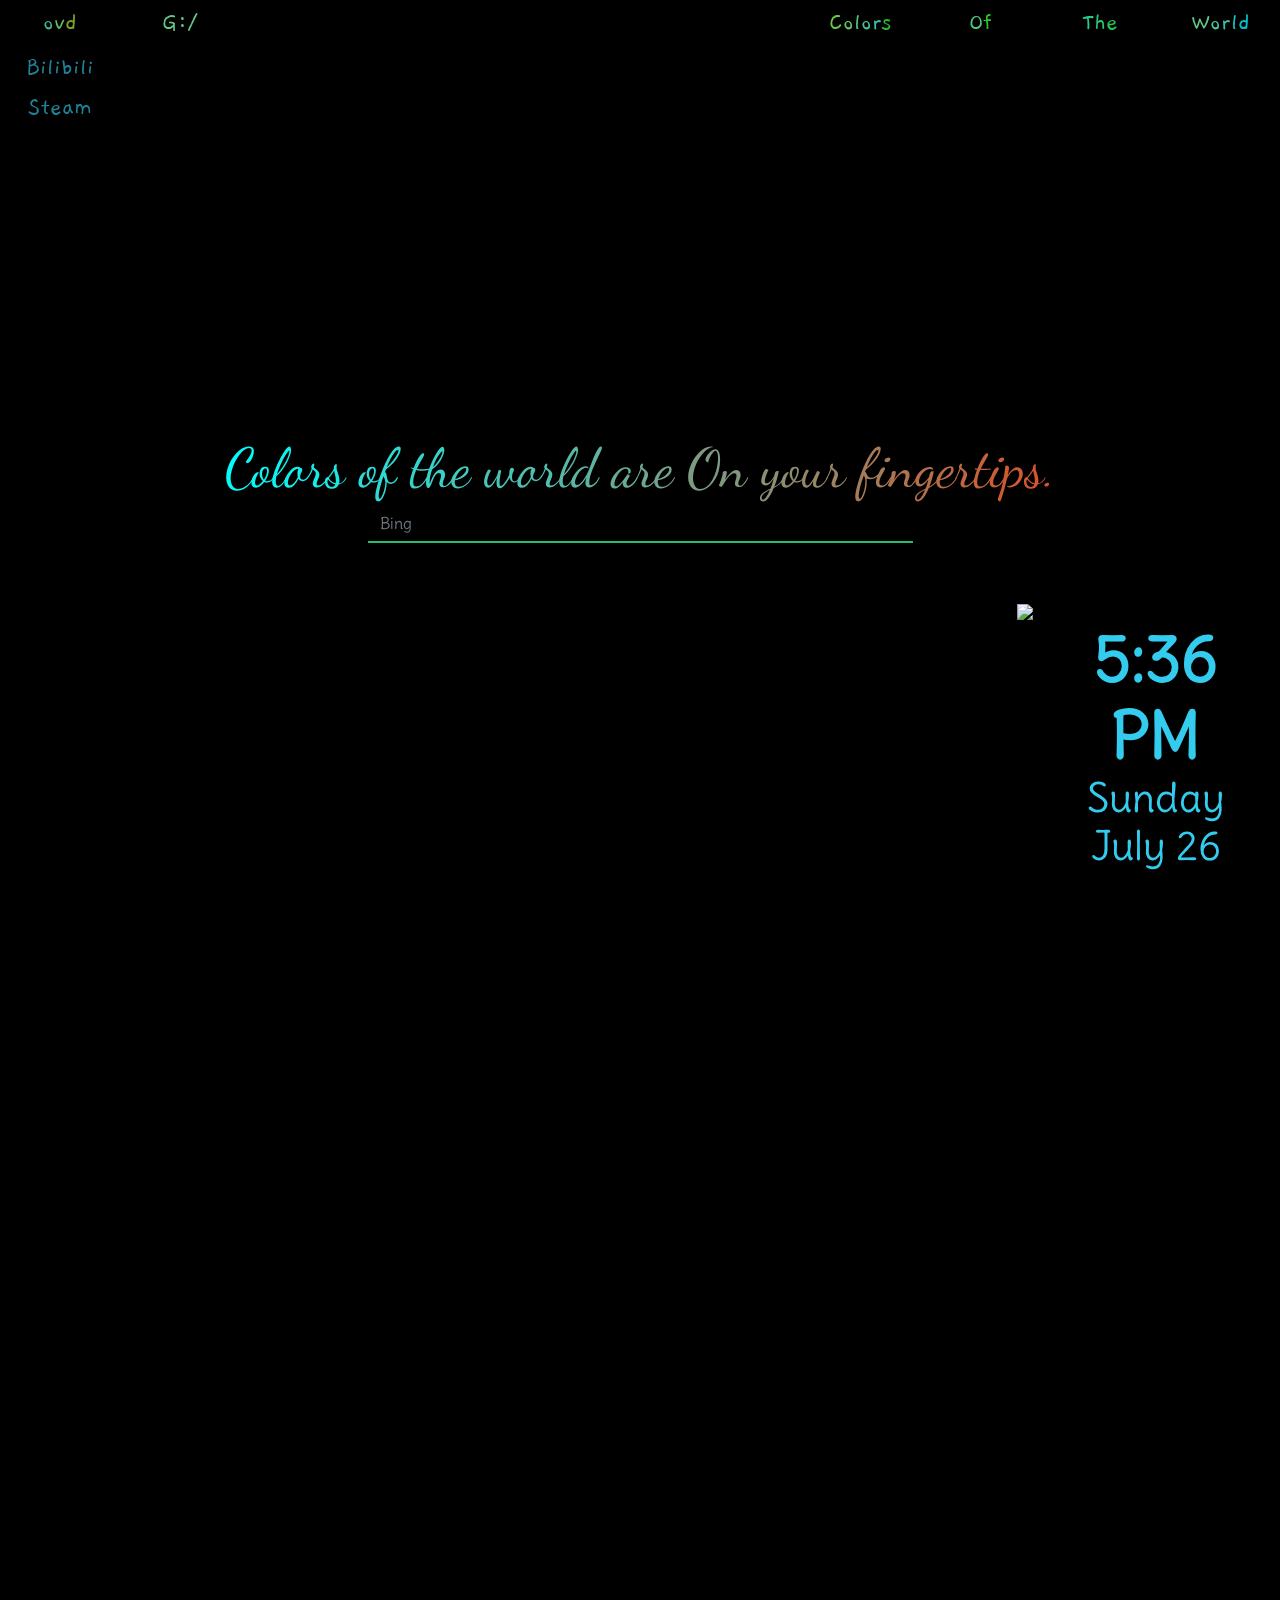
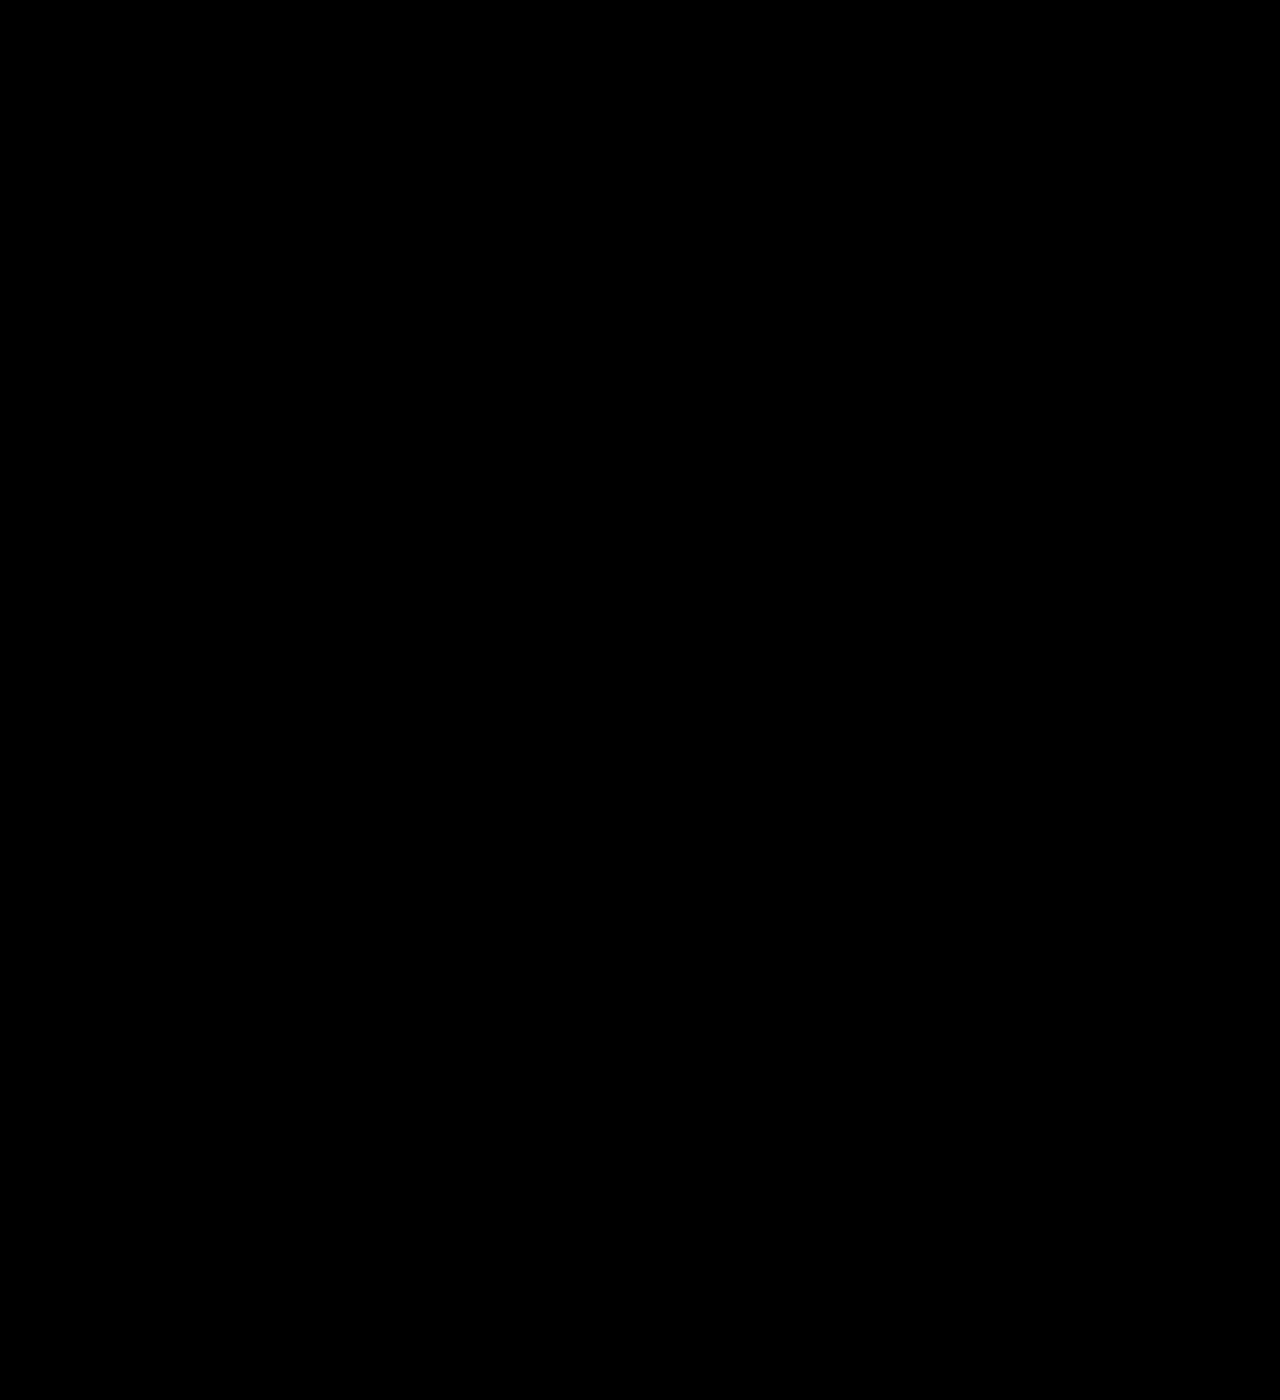
==== git-pedesis/index.html @ 8699f0d4 "index.html提交" ====
<!DOCTYPE html>
<html lang="en" >
<head>
  <title>wdovd beta v2.1.2107</title>
  <link rel='stylesheet' href='jquery.fullPage.css'>
  <link rel='stylesheet' href=https://fonts.font.im/css?family=Dancing+Script>
  <link href="https://fonts.font.im/css?family=Gaegu" rel="stylesheet">
<link rel='stylesheet' href='bootstrap.min.css'>
<link href="https://fonts.font.im/css?family=Delius" rel="stylesheet">
  <link rel="stylesheet" href="style.css">
  <link rel="stylesheet" href="yle.css">
  
</head>
<body>



<nav>
        <ul>   
            <li>
              <a><font color=#55DDBB>o</font><font color=#77EE77>v</font><font color=#99CC33>d</font></a>
                <ul>
                    <li>
                      <a href="https://space.bilibili.com/396190808" target="_blank">
                        <font color=#33CCEE>Bilibili
                      </a>
                    </li>

                    <li>
                      <a href="https://steamcommunity.com/id/3215818730" target="_blank">
                        <font color=#33CCEE>Steam
                      </a>
                    </li>
                </ul>
            </li>

              
            <li><a href="G:/"><font color=#7BFCAD>G:/</a>
                  <ul>
                    <li><a href="qqiClient://"><font color=#33CCEE>QQ</a></li>
                    <li><a href="osuClient://"><font color=#33CCEE>osu!</a></li>
                    <li><a href="idmClient://"><font color=#33CCEE>IDM</a></li>
                    <li><a href="th14Client://"><font color=#33CCEE>輝針城</a></li>
                    <li><a href="steamiClient://"><font color=#33CCEE>Steam</a></li>
                    <li><a href="capturaClient://"><font color=#33CCEE>Captura</a></li>
                    <li><a href="mcClient://"><font color=#33CCEE>Minecraft</a></li>
                    <li><a href="flClient://"><font color=#33CCEE>FL Studio</a></li>
                    <li><a href="sttsClient://"><font color=#33CCEE>SublimeText</a></li>
                    </ul>
                    </li>
                <ol>               
                <li><a><font color=#7BFCAD>W</font><font color=#5DF9C1>o</font><font color=#3FF6D5>r</font><font color=#21F3E9>l</font><font color=#03F0FD>d</font></a>
                    <ul>
                        <li><a href="http://www.imomoe.in/" target="_blank"><font color=#33CCEE>Imomoe</a></li>
                        <li><a href="https://www.lightnovel.us/" target="_blank"><font color=#33CCEE>Lightnovel</a></li>
                        <li><a href="https://www.qidian.com/" target="_blank"/><font color=#33CCEE>起点</a></li>
                        <li><a href="https://www.acgdmzy.com/" target="_blank"/><font color=#33CCEE>Acgdmzy</a></li>
                        <li><a href="https://pan.baidu.com/disk/home?#/all?path=%2F&vmode=list" target="_blank"/><font color=#33CCEE>Pandisk</a></li>
                        <li><a href="https://zh.moegirl.org.cn" target="_blank"/><font color=#33CCEE>Moegirl</a></li>
                        <li><a href="https://github.com" target="_blank"/><font color=#33CCEE>Github</a></li>
                        <li><a href="https://codepen.io" target="_blank"/><font color=#33CCEE>Codepen</a></li>
                        <li><a href="https://www.qiqidongman.com" target="_blank"/><font color=#33CCEE>qiqi Anime</a></li>
                        <li><a href="https://www.zhihu.com" target="_blank"/><font color=#33CCEE>Zhihu</a></li>         
                                      
                    </ul>
                </li>
                <li><a><font color=#30FCAA>T</font><font color=#2DF988>h</font><font color=#2AF666>e</font></a>
                    <ul>
                        <li><a href="https://twitter.com" target="_blank"/><font color=#33CCEE>Twitter</a></li>
                        <li><a href="http://pixiv.com/" target="_blank"/><font color=#33CCEE>Pixiv</a></li>
                        <li><a href="https://cloud.189.cn" target="_blank"/><font color=#33CCEE>Cloud 189</a></li>
                        <li><a href="https://www.natfrp.com/" target="_blank"/><font color=#33CCEE>Sakura Frp</a></li>
                        <li><a href="https://www.reddit.com/" target="_blank"/><font color=#33CCEE>Reddit</a></li>
                        <li><a href="http://fanyi.youdao.com/" target="_blank"/><font color=#33CCEE>有道翻译</a></li>
                        <li><a href="https://www.bing.com/maps" target="_blank"/><font color=#33CCEE>Bing Maps</a></li>
                        <li><a href="https://chrome.google.com/webstore/category/extensions" target="_blank"/><font color=#33CCEE>crx</a></li>
                        <li><a href="https://www.jiumodiary.com" target="_blank"/><font color=#33CCEE>Jiumodiary</a></li>
                        <li><a href="http://zxcs.me/" target="_blank"/><font color=#33CCEE>知轩</a></li>
                    </ul>
                </li>
                <li>
    <a><font color=#66FC99>O</font><font color=#33F933>f</font></a>
                    <ul>
                        <li><a href="https://www.taptap.com" target="_blank"/><font color=#33CCEE>TapTap</a></li>
                        <li><a href="https://music.163.com" target="_blank"/><font color=#33CCEE>Music 163</a></li>
                        <li><a href="https://www.yhcjcw.com" target="_blank"/><font color=#33CCEE>Instruments</a></li>
                        <li><a href="http://soundcloud.com/" target="_blank"/><font color=#33CCEE>Soundcloud</a></li>
                        <li><a href="http://tool.moresound.tk/" target="_blank"/><font color=#33CCEE>Moresound</a></li>
                        <li><a href="https://greasyfork.org/zh-CN" target="_blank"/><font color=#33CCEE>Greasyfork</a></li>
                        <li><a href="https://ls5-my.sharepoint.com/personal/3215818730_365vip_club/_layouts/15/onedrive.aspx" target="_blank"/><font color=#33CCEE>Onedrive</a></li>
                        <li><a href="https://outlook.office.com/mail/inbox" target="_blank"/><font color=#33CCEE>Outlook</a></li>
                        <li><a href="https://mail.qq.com/cgi-bin/frame_html?sid=l32gi-RKJYjUmSZ5&r=a7c89fec4f9e973d7ceea51b223f447f" target="_blank"/><font color=#33CCEE>QQ Mail</a></li>
                        <li><a href="https://www.youtube.com/" target="_blank"/><font color=#33CCEE>YouTuBe</a></li>
                    </ul>
                </li>
                <li><a><font color=#88FC55>C</font><font color=#77F977>o</font><font color=#66F699>l</font><font color=#55F3BB>o</font><font color=#44F0DD>r</font><font color=#33ED33>s</font></a>
                    <ul>
                        <li><a href="https://www.kkgal.com" target="_blank"/><font color=#33CCEE>Yd</a></li>
                        <li><a href="https://www.mkgal.com" target="_blank"/><font color=#33CCEE>Miku</a></li>
                        <li><a href="https://www.mmgal.com/music/" target="_blank"/><font color=#33CCEE>Music-Yd</a></li>
                        <li><a href="https://osu.ppy.sh/home" target="_blank"/><font color=#33CCEE>Osu</a></li>
                        <li><a href="https://cytoid.cn/" target="_blank"/><font color=#33CCEE>Cytoid</a></li>
                        <li><a href="https://www.taptap.com" target="_blank"/><font color=#33CCEE>TapTap</a></li>
                        <li><a href="https://www.minecraft.net/zh-hans" target="_blank"><font color=#33CCEE>Minecraft</a></li>
                        <li><a href="https://www.humblebundle.com" target="_blank"><font color=#33CCEE>Humblebundle</a></li>
                        <li><a href="https://steamdb.info/" target="_blank"><font color=#33CCEE>SteamDB</a></li>
                        <li><a href="https://www.curseforge.com/minecraft/modpacks" target="_blank"/><font color=#33CCEE>Curseforge</a></li>
                    </ul>
                </li>
                </ol>                
            </ul>
        </nav>
    <div style="height: 1000px">

      
<div id="fullpage">

  <div class="section one">
    <h2>

      <font color=#05FBFA>C</font><font color=#0AF7F5>o</font><font color=#0FF3F0>l</font><font color=#14EFEB>o</font><font color=#19EBE6>r</font><font color=#1EE7E1>s</font><font color=#23E3DC> </font><font color=#28DFD7>o</font><font color=#2DDBD2>f</font><font color=#32D7CD> </font><font color=#37D3C8>t</font><font color=#3CCFC3>h</font><font color=#41CBBE>e</font><font color=#46C7B9> </font><font color=#4BC3B4>w</font><font color=#50BFAF>o</font><font color=#55BBAA>r</font><font color=#5AB7A5>l</font><font color=#5FB3A0>d</font><font color=#64AF9B> </font><font color=#69AB96>a</font><font color=#6EA791>r</font><font color=#73A38C>e</font><font color=#789F87> </font><font color=#7D9B82>O</font><font color=#82977D>n</font><font color=#879378> </font><font color=#8C8F73>y</font><font color=#918B6E>o</font><font color=#968769>u</font><font color=#9B8364>r</font><font color=#A07F5F> </font><font color=#A57B5A>f</font><font color=#AA7755>i</font><font color=#AF7350>n</font><font color=#B46F4B>g</font><font color=#B96B46>e</font><font color=#BE6741>r</font><font color=#C3633C>t</font><font color=#C85F37>i</font><font color=#CD5B32>p</font><font color=#D2572D>s</font><font color=#D75328>.</font>
    </h2>
    <div class="row justify-content-center">
        <div class="col-sm-12 col-md-10 col-lg-6">
            <form action="https://cn.bing.com/search?q=" method="get">
              <div class="form-group">
                <div class="ic">
                 <input type="text" name="q" class="form-control ic" autocomplete="off" placeholder="Bing" >
                 
                </div>
              </div>
             </form>
        </div>
     </div>
  </div>

  <div class="section two">
    <h1><font color="#FF0000">S</font><font color="#F80007">o</font><font color="#F1000E">m</font><font color="#EA0015">e</font><font color="#E3001C"> </font><font color="#DC0023">d</font><font color="#D5002A">a</font><font color="#CE0031">y</font><font color="#C70038">s</font><font color="#C0003F"> </font><font color="#B90046">m</font><font color="#B2004D">u</font><font color="#AB0054">s</font><font color="#A4005B">t</font><font color="#9D0062"> </font><font color="#960069">b</font><font color="#8F0070">e</font><font color="#880077"> </font><font color="#81007E">d</font><font color="#7A0085">a</font><font color="#73008C">r</font><font color="#6C0093">k</font><font color="#65009A"> </font><font color="#5E00A1">a</font><font color="#5700A8">n</font><font color="#5000AF">d</font><font color="#4900B6"> </font><font color="#4200BD">d</font><font color="#3B00C4">r</font><font color="#3400CB">e</font><font color="#2D00D2">a</font><font color="#2600D9">r</font><font color="#1F00E0">y</font><font color="#1800E7">.</font></h1>
    <div class="row justify-content-center">
        <div class="col-sm-12 col-md-10 col-lg-6">
            <form action="https://soundcloud.com/search?q=" method="get">
              <div class="form-group">
                <div class="input-group">
                 <input type="text" name="q" class="form-control custom-input" autocomplete="off" placeholder="Soundcloud">
                 
                </div>
              </div>
             </form>
        </div>
     </div>
    
</div>
  <div class="section three">
  <h1>
      <font color=#9B96CB>C</font><font color=#9D93CA>o</font><font color=#9F90C9>p</font><font color=#A18DC8>y</font><font color=#A38AC7>R</font><font color=#A587C6>i</font><font color=#A784C5>g</font><font color=#A981C4>h</font><font color=#AB7EC3>t</font><font color=#AD7BC2> </font><font color=#AF78C1>2</font><font color=#B175C0>0</font><font color=#B372BF>1</font><font color=#B56FBE>9</font><font color=#B76CBD>-</font><font color=#B969BC>2</font><font color=#BB66BB>0</font><font color=#BD63BA>2</font><font color=#BF60B9>0</font><font color=#C15DB8> </font><font color=#C35AB7>B</font><font color=#C557B6>y</font><font color=#C754B5> </font><font color=#C951B4>o</font><font color=#CB4EB3>v</font><font color=#CD4BB2>d</font><font color=#CF48B1>.</font><font color=#D145B0> </font>
    </h1>
    <h2>
      <font color=#D342AF>A</font><font color=#D53FAE>l</font><font color=#D73CAD>l</font><font color=#D939AC> </font><font color=#DB36AB>R</font><font color=#DD33AA>i</font><font color=#DF30A9>g</font><font color=#E12DA8>h</font><font color=#E32AA7>t</font><font color=#E527A6>s</font><font color=#E724A5> </font><font color=#E921A4>R</font><font color=#EB1EA3>e</font><font color=#ED1BA2>s</font><font color=#EF18A1>e</font><font color=#F115A0>r</font><font color=#F3129F>v</font><font color=#F50F9E>e</font><font color=#F70C9D>d</font>
    </h2>
</div>
</div>
  <script src='jquery.min.js'></script>
  <script src='jquery.fullPage.js'></script>
  <script  src="script.js"></script>
  <script  src="pt.js"></script>
  <div class="mask"></div>
  <div class="background">
 <div class="container">
  <img src="https://ftp.bmp.ovh/imgs/2020/10/c227ca6ab9dccc23.png" />
  <div class="row flex-column justify-content-center align-items-center text-center">
   <div class="col-sm-12 col-md-10 col-lg-8">
    <h6 id="time">12:00:00 AM</h6>
    <h3 id="day" class="display-5">Monday January 01</h3>
   </div>
   
  </div>
     
 </div>

  

 
</body>
</html>
---- git-pedesis/style.css ----
* {
  box-sizing: border-box;
}

body {
  background: #000 url(https://kyun.ltyuanfang.cn/tc/2020/10/25/e81732262036d.jpg) no-repeat center 0%/cover;
  -webkit-transition: background-position 1.55s ease-in-out;
  transition: background-position 1.55s ease-in-out;
}
body.fp-viewing-0 {
  background-position: center 0%;
}
body.fp-viewing-1 {
  background-position: center 50%;
}
body.fp-viewing-2 {
  background-position: center 100%;
}

.mask{
    position:fixed;
    top     : 0;
    left    : 110px;
    bottom  : 0;
    right   : 110px;
    z-index: -1;
    -webkit-filter: blur(9px);
    filter: blur(9px);
    background:rgba(0,0,0,.15)
    
}


h1,
h2 {
  color: #fff;
  font-family: 'Dancing Script', sans-serif;
  font-size: 55px;
  height: 64px;
  line-height: 3.5;
  max-width: 10000px;
  padding: 0 15px;
  margin: 0 auto;
  overflow: hidden;
  -webkit-transition: line-height 1.25s cubic-bezier(0.77, 0, 0.175, 1);
  transition: line-height 1.25s cubic-bezier(0.77, 0, 0.175, 1);
}

h1 {
  font-weight: 100;
  -webkit-transition-delay: .5s;
          transition-delay: .5s;
}

h2 {
  font-weight: 100;
  -webkit-transition-delay: .3s;
          transition-delay: .3s;
}

.section.active h1,
.section.active h2 {
  line-height: 1;
}
dl,dt,dd,ul,ol,li,h3,h4,h5,h6,pre,
form,fieldset,input,textarea,p,blockquote,th,td {
    padding: 0;
    margin: 0;
}
a{
  text-decoration:none;
}
table {
    border-spacing: 0;
}
fieldset,img {
    border: 0;
}
address,caption,cite,code,dfn,em,strong,th,var {
    font-weight: normal;
    font-style: normal;
}
strong{
  font-weight: bold;
}
ol,ul {
    list-style: none;
    margin:0;
    padding:0;
}
caption,th {
    text-align: left;

}


abbr,acronym { border: 0;
}


p {
  margin-top: 30px;
}


nav {
position: relative;
z-index: 1;
} 
.pimg1, .pimg2, .pimg3 .pimg4{
    
    position: relative;
    opacity: 0.7;
    background-position: center;
    background-size:cover;
    background-repeat: no-repeat;
    background-attachment: fixed;
}


.section {
    text-align: center;
    padding:50px 80px;
}
.section-light {
    background-color: rgba(0,0,0,0);
    color:#666;
}

.ptext {
    position: absolute;
    top:50%;
    width: 100%;
    text-align: center;
    color:#000;
    font-size:27px;
    letter-spacing: 8px;
    text-transform: uppercase;
}

.ptext .border {
    background-color: #111;
    color: #fff;
    padding:20px;
}
.ptext .border-trans {
    background-color: transparent;
}
@media(max-width: 10000px) {
    .pimg1,.pimg2,.pimg3.pimg4 {
        background-attachment: scroll;
    }
}
ul{
    margin:0px;
    padding:0px;
    list-style:none;
}
ul li {
    float:left;
    width: 120px;
    height: 40px;
    background-color: transparent;
    opacity: 0.8;
    line-height: 45px;
    text-align: center;
    font-size:25px;
    font-family: 'Gaegu', cursive;
}
ol li {
    float:right;
    width: 120px;
    height: 40px;
    background-color: transparent;
    opacity: 0.8;
    line-height: 45px;
    text-align: center;
    font-size:25px;
    font-family: 'Gaegu', cursive;
}

ul li a {
    text-decoration: none;
    color: white;
    display:block;
}

ul li ul li {
    display:none;
}
ul li:hover ul li {
    display :block;
    }
---- git-pedesis/yle.css ----
body {
  font-family: 'Delius', cursive;
}
.background {
  position: fixed;
  right:-30px;
  bottom:30px;
  z-index:-1;
  }
.background img{
-webkit-filter: drop-shadow(10px 10px 10px rgba(0,0,0,.5)); 
filter: drop-shadow(10px 10px 10px rgba(0,0,0,.5));
}

.background h6 {
  font-size: 4rem;
  font-weight: 700;
  -webkit-filter: drop-shadow(10px 10px 10px rgba(0,0,0,.5)); 
filter: drop-shadow(10px 10px 10px rgba(0,0,0,.5));
}

.custom-input{
  border: 0;
  background: transparent;
  border-bottom: 1.2px solid rgba(106,62,223,0.8);
  border-radius: 0;
  margin-bottom: 0;
}

.custom-input:focus {
  border-color: rgba(106,62,223,0.8);
  background: transparent;
  color: rgba(106,62,223,0.8);
}
.ic{
  border: 0;
  background: transparent;
  border-bottom: 0.6px solid rgba(50,237,143,0.8);
  border-radius: 0px;
  margin-bottom: 0;
  border-color: rgba(50,237,143,0.8);
}

.ic:focus {
  border-color: rgba(50,237,143,0);
  background: transparent;
  color: rgba(50,237,143,0.8);
}


.display-5 {
  font-size: 2rem;
}

#greeting {
  margin-top: 2rem;
  font-size: 2rem;
}

@media (min-width: 576px) {
  .background h6 {
    font-size: 5.5rem;
  }

  .display-5 {
    font-size: 2.5rem;
  }

  #greeting {
    margin-top: 2rem;
    font-size: 2.5rem;
  }
}
@media (min-width: 992px) {
  .background h6 {
    font-size: 2.5rem;
  }

  #greeting {
    font-size: 3rem;
  }
}
@media (min-width: 1200px) {
  .background h6 {
    font-size: 4rem;
  }

  #greeting {
    font-size: 3.6rem;
  }
}
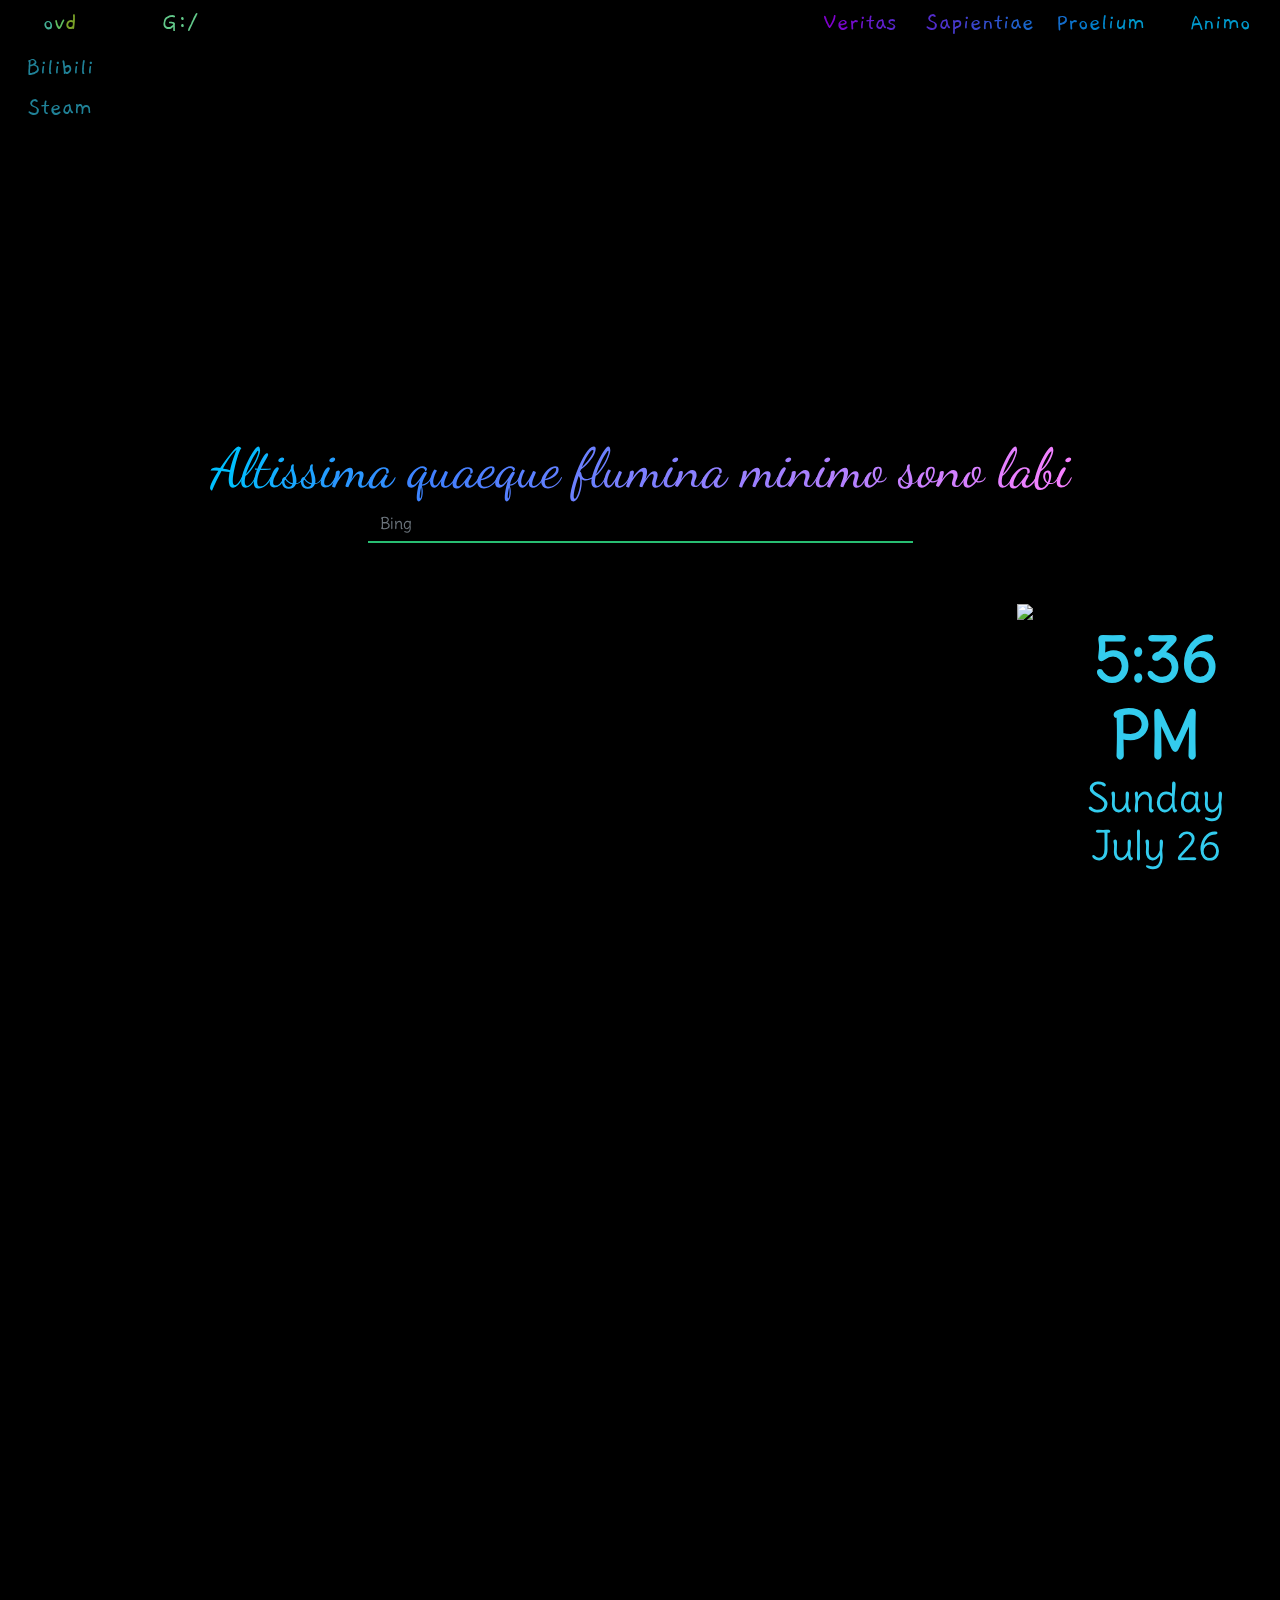
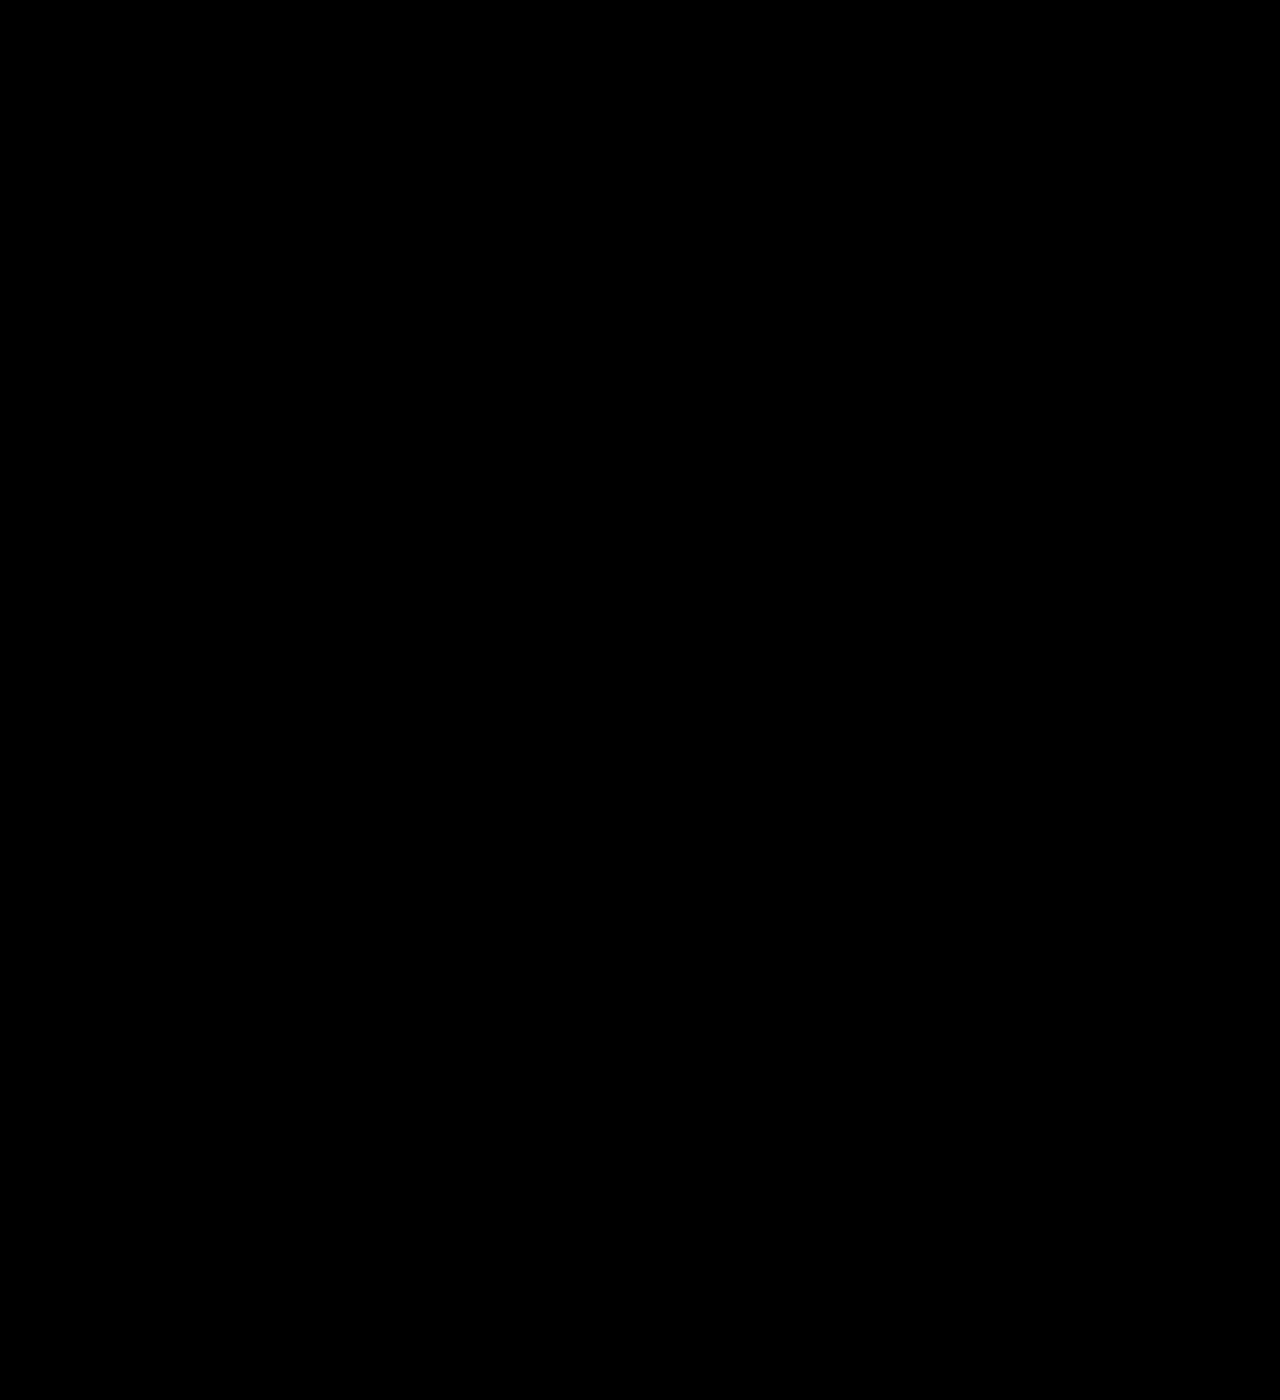
==== commit 5a457d54: "01" ====
--- a/git-pedesis/index.html
+++ b/git-pedesis/index.html
@@ -10,6 +10,7 @@
   <link rel="stylesheet" href="style.css">
   <link rel="stylesheet" href="yle.css">
   
+
 </head>
 <body>
 
@@ -45,11 +46,12 @@
                     <li><a href="capturaClient://"><font color=#33CCEE>Captura</a></li>
                     <li><a href="mcClient://"><font color=#33CCEE>Minecraft</a></li>
                     <li><a href="flClient://"><font color=#33CCEE>FL Studio</a></li>
-                    <li><a href="sttsClient://"><font color=#33CCEE>SublimeText</a></li>
+                    <li><a href="VSCodeClient://"><font color=#33CCEE>VSCode</a></li> 
+
                     </ul>
                     </li>
                 <ol>               
-                <li><a><font color=#7BFCAD>W</font><font color=#5DF9C1>o</font><font color=#3FF6D5>r</font><font color=#21F3E9>l</font><font color=#03F0FD>d</font></a>
+                <li><a><font color="#00C0FF">A</font><font color="#00C0FF">n</font><font color="#00C0FF">i</font><font color="#00C0FF">m</font><font color="#00C0FF">o</font></a>
                     <ul>
                         <li><a href="http://www.imomoe.in/" target="_blank"><font color=#33CCEE>Imomoe</a></li>
                         <li><a href="https://www.lightnovel.us/" target="_blank"><font color=#33CCEE>Lightnovel</a></li>
@@ -64,7 +66,7 @@
                                       
                     </ul>
                 </li>
-                <li><a><font color=#30FCAA>T</font><font color=#2DF988>h</font><font color=#2AF666>e</font></a>
+                <li><a><font color="#1888FF">P</font><font color="#1090FF">r</font><font color="#0898FF">o</font><font color="#00A0FF">e</font><font color="#00A8FF">l</font><font color="#00B0FF">i</font><font color="#00B8FF">u</font><font color="#00C0FF">m</font></a>
                     <ul>
                         <li><a href="https://twitter.com" target="_blank"/><font color=#33CCEE>Twitter</a></li>
                         <li><a href="http://pixiv.com/" target="_blank"/><font color=#33CCEE>Pixiv</a></li>
@@ -79,7 +81,7 @@
                     </ul>
                 </li>
                 <li>
-    <a><font color=#66FC99>O</font><font color=#33F933>f</font></a>
+    <a><font color="#6838FF">S</font><font color="#6040FF">a</font><font color="#5848FF">p</font><font color="#5050FF">i</font><font color="#4858FF">e</font><font color="#4060FF">n</font><font color="#3868FF">t</font><font color="#3070FF">i</font><font color="#2878FF">a</font><font color="#2080FF">e</font></a>
                     <ul>
                         <li><a href="https://www.taptap.com" target="_blank"/><font color=#33CCEE>TapTap</a></li>
                         <li><a href="https://music.163.com" target="_blank"/><font color=#33CCEE>Music 163</a></li>
@@ -93,10 +95,10 @@
                         <li><a href="https://www.youtube.com/" target="_blank"/><font color=#33CCEE>YouTuBe</a></li>
                     </ul>
                 </li>
-                <li><a><font color=#88FC55>C</font><font color=#77F977>o</font><font color=#66F699>l</font><font color=#55F3BB>o</font><font color=#44F0DD>r</font><font color=#33ED33>s</font></a>
+                <li><a><font color="#A000FF">V</font><font color="#9808FF">e</font><font color="#9010FF">r</font><font color="#8818FF">i</font><font color="#8020FF">t</font><font color="#7828FF">a</font><font color="#7030FF">s</font></a>
                     <ul>
                         <li><a href="https://www.kkgal.com" target="_blank"/><font color=#33CCEE>Yd</a></li>
-                        <li><a href="https://www.mkgal.com" target="_blank"/><font color=#33CCEE>Miku</a></li>
+                        <li><a href="https://xygalgame.com/" target="_blank"/><font color=#33CCEE>Miku</a></li>
                         <li><a href="https://www.mmgal.com/music/" target="_blank"/><font color=#33CCEE>Music-Yd</a></li>
                         <li><a href="https://osu.ppy.sh/home" target="_blank"/><font color=#33CCEE>Osu</a></li>
                         <li><a href="https://cytoid.cn/" target="_blank"/><font color=#33CCEE>Cytoid</a></li>
@@ -118,11 +120,13 @@
   <div class="section one">
     <h2>
 
-      <font color=#05FBFA>C</font><font color=#0AF7F5>o</font><font color=#0FF3F0>l</font><font color=#14EFEB>o</font><font color=#19EBE6>r</font><font color=#1EE7E1>s</font><font color=#23E3DC> </font><font color=#28DFD7>o</font><font color=#2DDBD2>f</font><font color=#32D7CD> </font><font color=#37D3C8>t</font><font color=#3CCFC3>h</font><font color=#41CBBE>e</font><font color=#46C7B9> </font><font color=#4BC3B4>w</font><font color=#50BFAF>o</font><font color=#55BBAA>r</font><font color=#5AB7A5>l</font><font color=#5FB3A0>d</font><font color=#64AF9B> </font><font color=#69AB96>a</font><font color=#6EA791>r</font><font color=#73A38C>e</font><font color=#789F87> </font><font color=#7D9B82>O</font><font color=#82977D>n</font><font color=#879378> </font><font color=#8C8F73>y</font><font color=#918B6E>o</font><font color=#968769>u</font><font color=#9B8364>r</font><font color=#A07F5F> </font><font color=#A57B5A>f</font><font color=#AA7755>i</font><font color=#AF7350>n</font><font color=#B46F4B>g</font><font color=#B96B46>e</font><font color=#BE6741>r</font><font color=#C3633C>t</font><font color=#C85F37>i</font><font color=#CD5B32>p</font><font color=#D2572D>s</font><font color=#D75328>.</font>
+      <font color="#00C0FF">A</font><font color="#06BAFF">l</font><font color="#0CB4FF">t</font><font color="#12AEFF">i</font><font color="#18A8FF">s</font><font color="#1EA2FF">s</font><font color="#249CFF">i</font><font color="#2A96FF">m</font><font color="#3090FF">a</font><font color="#368AFF"> </font><font color="#3C84FF">q</font><font color="#4280FF">u</font><font color="#4880FF">a</font><font color="#4E80FF">e</font><font color="#5480FF">q</font><font color="#5A80FF">u</font><font color="#6080FF">e</font><font color="#6680FF"> </font><font color="#6C80FF">f</font><font color="#7280FF">l</font><font color="#7880FF">u</font><font color="#7E80FF">m</font><font color="#8480FF">i</font><font color="#8A80FF">n</font><font color="#9080FF">a</font><font color="#9680FF"> </font><font color="#9C80FF">m</font><font color="#A280FF">i</font><font color="#A880FF">n</font><font color="#AE80FF">i</font><font color="#B480FF">m</font><font color="#BA80FF">o</font><font color="#C080FF"> </font><font color="#C680FF">s</font><font color="#CC80FF">o</font><font color="#D280FF">n</font><font color="#D880FF">o</font><font color="#DE80FF"> </font><font color="#E480FF">l</font><font color="#EA80FF">a</font><font color="#F080FF">b</font><font color="#F680FF">i</font>
+
     </h2>
+
     <div class="row justify-content-center">
         <div class="col-sm-12 col-md-10 col-lg-6">
-            <form action="https://cn.bing.com/search?q=" method="get">
+            <form action="https://cn.bing.com/search?q=" method="get" target="_blank">
               <div class="form-group">
                 <div class="ic">
                  <input type="text" name="q" class="form-control ic" autocomplete="off" placeholder="Bing" >
@@ -135,10 +139,10 @@
   </div>
 
   <div class="section two">
-    <h1><font color="#FF0000">S</font><font color="#F80007">o</font><font color="#F1000E">m</font><font color="#EA0015">e</font><font color="#E3001C"> </font><font color="#DC0023">d</font><font color="#D5002A">a</font><font color="#CE0031">y</font><font color="#C70038">s</font><font color="#C0003F"> </font><font color="#B90046">m</font><font color="#B2004D">u</font><font color="#AB0054">s</font><font color="#A4005B">t</font><font color="#9D0062"> </font><font color="#960069">b</font><font color="#8F0070">e</font><font color="#880077"> </font><font color="#81007E">d</font><font color="#7A0085">a</font><font color="#73008C">r</font><font color="#6C0093">k</font><font color="#65009A"> </font><font color="#5E00A1">a</font><font color="#5700A8">n</font><font color="#5000AF">d</font><font color="#4900B6"> </font><font color="#4200BD">d</font><font color="#3B00C4">r</font><font color="#3400CB">e</font><font color="#2D00D2">a</font><font color="#2600D9">r</font><font color="#1F00E0">y</font><font color="#1800E7">.</font></h1>
+    <h1><font color="#FF4000">Q</font><font color="#F93A06">u</font><font color="#F3340C">i</font><font color="#ED2E12"> </font><font color="#E72818">n</font><font color="#E1221E">o</font><font color="#DB1C24">n</font><font color="#D5162A"> </font><font color="#CF1030">e</font><font color="#C90A36">s</font><font color="#C3043C">t</font><font color="#BD0042"> </font><font color="#B70048">h</font><font color="#B1004E">o</font><font color="#AB0054">d</font><font color="#A5005A">i</font><font color="#A00060">e</font><font color="#A00066"> </font><font color="#A0006C">c</font><font color="#A00072">r</font><font color="#A00078">a</font><font color="#A0007E">s</font><font color="#A00084"> </font><font color="#A0008A">m</font><font color="#A00090">i</font><font color="#A00096">n</font><font color="#A0009C">u</font><font color="#A000A2">s</font><font color="#A000A8"> </font><font color="#A000AE">a</font><font color="#A000B4">p</font><font color="#A000BA">t</font><font color="#A000C0">u</font><font color="#A000C6">s</font><font color="#A000CC"> </font><font color="#A000D2">e</font><font color="#A000D8">r</font><font color="#A000DE">i</font><font color="#A000E4">t</font></h1>
     <div class="row justify-content-center">
         <div class="col-sm-12 col-md-10 col-lg-6">
-            <form action="https://soundcloud.com/search?q=" method="get">
+            <form action="https://soundcloud.com/search?q=" method="get" target="_blank">
               <div class="form-group">
                 <div class="input-group">
                  <input type="text" name="q" class="form-control custom-input" autocomplete="off" placeholder="Soundcloud">
--- a/git-pedesis/style.css
+++ b/git-pedesis/style.css
@@ -3,7 +3,9 @@
 }
 
 body {
-  background: #000 url(https://kyun.ltyuanfang.cn/tc/2020/10/25/e81732262036d.jpg) no-repeat center 0%/cover;
+  background: #000
+    url(https://kyun.ltyuanfang.cn/tc/2020/10/25/e81732262036d.jpg) no-repeat
+    center 0% / cover;
   -webkit-transition: background-position 1.55s ease-in-out;
   transition: background-position 1.55s ease-in-out;
 }
@@ -17,24 +19,22 @@
   background-position: center 100%;
 }
 
-.mask{
-    position:fixed;
-    top     : 0;
-    left    : 110px;
-    bottom  : 0;
-    right   : 110px;
-    z-index: -1;
-    -webkit-filter: blur(9px);
-    filter: blur(9px);
-    background:rgba(0,0,0,.15)
-    
-}
-
+.mask {
+  position: fixed;
+  top: 0;
+  left: 110px;
+  bottom: 0;
+  right: 110px;
+  z-index: -1;
+  -webkit-filter: blur(9px);
+  filter: blur(9px);
+  background: rgba(0, 0, 0, 0.15);
+}
 
 h1,
 h2 {
   color: #fff;
-  font-family: 'Dancing Script', sans-serif;
+  font-family: "Dancing Script", sans-serif;
   font-size: 55px;
   height: 64px;
   line-height: 3.5;
@@ -48,146 +48,174 @@
 
 h1 {
   font-weight: 100;
-  -webkit-transition-delay: .5s;
-          transition-delay: .5s;
+  -webkit-transition-delay: 0.5s;
+  transition-delay: 0.5s;
 }
 
 h2 {
   font-weight: 100;
-  -webkit-transition-delay: .3s;
-          transition-delay: .3s;
+  -webkit-transition-delay: 0.3s;
+  transition-delay: 0.3s;
 }
 
 .section.active h1,
 .section.active h2 {
   line-height: 1;
 }
-dl,dt,dd,ul,ol,li,h3,h4,h5,h6,pre,
-form,fieldset,input,textarea,p,blockquote,th,td {
-    padding: 0;
-    margin: 0;
-}
-a{
-  text-decoration:none;
+dl,
+dt,
+dd,
+ul,
+ol,
+li,
+h3,
+h4,
+h5,
+h6,
+pre,
+form,
+fieldset,
+input,
+textarea,
+p,
+blockquote,
+th,
+td {
+  padding: 0;
+  margin: 0;
+}
+a {
+  text-decoration: none;
 }
 table {
-    border-spacing: 0;
-}
-fieldset,img {
-    border: 0;
-}
-address,caption,cite,code,dfn,em,strong,th,var {
-    font-weight: normal;
-    font-style: normal;
-}
-strong{
+  border-spacing: 0;
+}
+fieldset,
+img {
+  border: 0;
+}
+address,
+caption,
+cite,
+code,
+dfn,
+em,
+strong,
+th,
+var {
+  font-weight: normal;
+  font-style: normal;
+}
+strong {
   font-weight: bold;
 }
-ol,ul {
-    list-style: none;
-    margin:0;
-    padding:0;
-}
-caption,th {
-    text-align: left;
-
-}
-
-
-abbr,acronym { border: 0;
-}
-
+ol,
+ul {
+  list-style: none;
+  margin: 0;
+  padding: 0;
+}
+caption,
+th {
+  text-align: left;
+}
+
+abbr,
+acronym {
+  border: 0;
+}
 
 p {
   margin-top: 30px;
 }
 
-
 nav {
-position: relative;
-z-index: 1;
-} 
-.pimg1, .pimg2, .pimg3 .pimg4{
-    
-    position: relative;
-    opacity: 0.7;
-    background-position: center;
-    background-size:cover;
-    background-repeat: no-repeat;
-    background-attachment: fixed;
-}
-
+  position: relative;
+  z-index: 1;
+}
+.pimg1,
+.pimg2,
+.pimg3 .pimg4 {
+  position: relative;
+  opacity: 0.7;
+  background-position: center;
+  background-size: cover;
+  background-repeat: no-repeat;
+  background-attachment: fixed;
+}
 
 .section {
-    text-align: center;
-    padding:50px 80px;
+  text-align: center;
+  padding: 50px 80px;
 }
 .section-light {
-    background-color: rgba(0,0,0,0);
-    color:#666;
+  background-color: rgba(0, 0, 0, 0);
+  color: #666;
 }
 
 .ptext {
-    position: absolute;
-    top:50%;
-    width: 100%;
-    text-align: center;
-    color:#000;
-    font-size:27px;
-    letter-spacing: 8px;
-    text-transform: uppercase;
+  position: absolute;
+  top: 50%;
+  width: 100%;
+  text-align: center;
+  color: #000;
+  font-size: 27px;
+  letter-spacing: 8px;
+  text-transform: uppercase;
 }
 
 .ptext .border {
-    background-color: #111;
-    color: #fff;
-    padding:20px;
+  background-color: #111;
+  color: #fff;
+  padding: 20px;
 }
 .ptext .border-trans {
-    background-color: transparent;
-}
-@media(max-width: 10000px) {
-    .pimg1,.pimg2,.pimg3.pimg4 {
-        background-attachment: scroll;
-    }
-}
-ul{
-    margin:0px;
-    padding:0px;
-    list-style:none;
+  background-color: transparent;
+}
+@media (max-width: 10000px) {
+  .pimg1,
+  .pimg2,
+  .pimg3.pimg4 {
+    background-attachment: scroll;
+  }
+}
+ul {
+  margin: 0px;
+  padding: 0px;
+  list-style: none;
 }
 ul li {
-    float:left;
-    width: 120px;
-    height: 40px;
-    background-color: transparent;
-    opacity: 0.8;
-    line-height: 45px;
-    text-align: center;
-    font-size:25px;
-    font-family: 'Gaegu', cursive;
+  float: left;
+  width: 120px;
+  height: 40px;
+  background-color: transparent;
+  opacity: 0.8;
+  line-height: 45px;
+  text-align: center;
+  font-size: 25px;
+  font-family: "Gaegu", cursive;
 }
 ol li {
-    float:right;
-    width: 120px;
-    height: 40px;
-    background-color: transparent;
-    opacity: 0.8;
-    line-height: 45px;
-    text-align: center;
-    font-size:25px;
-    font-family: 'Gaegu', cursive;
+  float: right;
+  width: 120px;
+  height: 40px;
+  background-color: transparent;
+  opacity: 0.8;
+  line-height: 45px;
+  text-align: center;
+  font-size: 25px;
+  font-family: "Gaegu", cursive;
 }
 
 ul li a {
-    text-decoration: none;
-    color: white;
-    display:block;
+  text-decoration: none;
+  color: white;
+  display: block;
 }
 
 ul li ul li {
-    display:none;
+  display: none;
 }
 ul li:hover ul li {
-    display :block;
-    }+  display: block;
+}
--- a/git-pedesis/yle.css
+++ b/git-pedesis/yle.css
@@ -1,6 +1,7 @@
 body {
   font-family: 'Delius', cursive;
 }
+
 .background {
   position: fixed;
   right:-30px;
@@ -14,7 +15,7 @@
 
 .background h6 {
   font-size: 4rem;
-  font-weight: 700;
+  font-weight: 900;
   -webkit-filter: drop-shadow(10px 10px 10px rgba(0,0,0,.5)); 
 filter: drop-shadow(10px 10px 10px rgba(0,0,0,.5));
 }
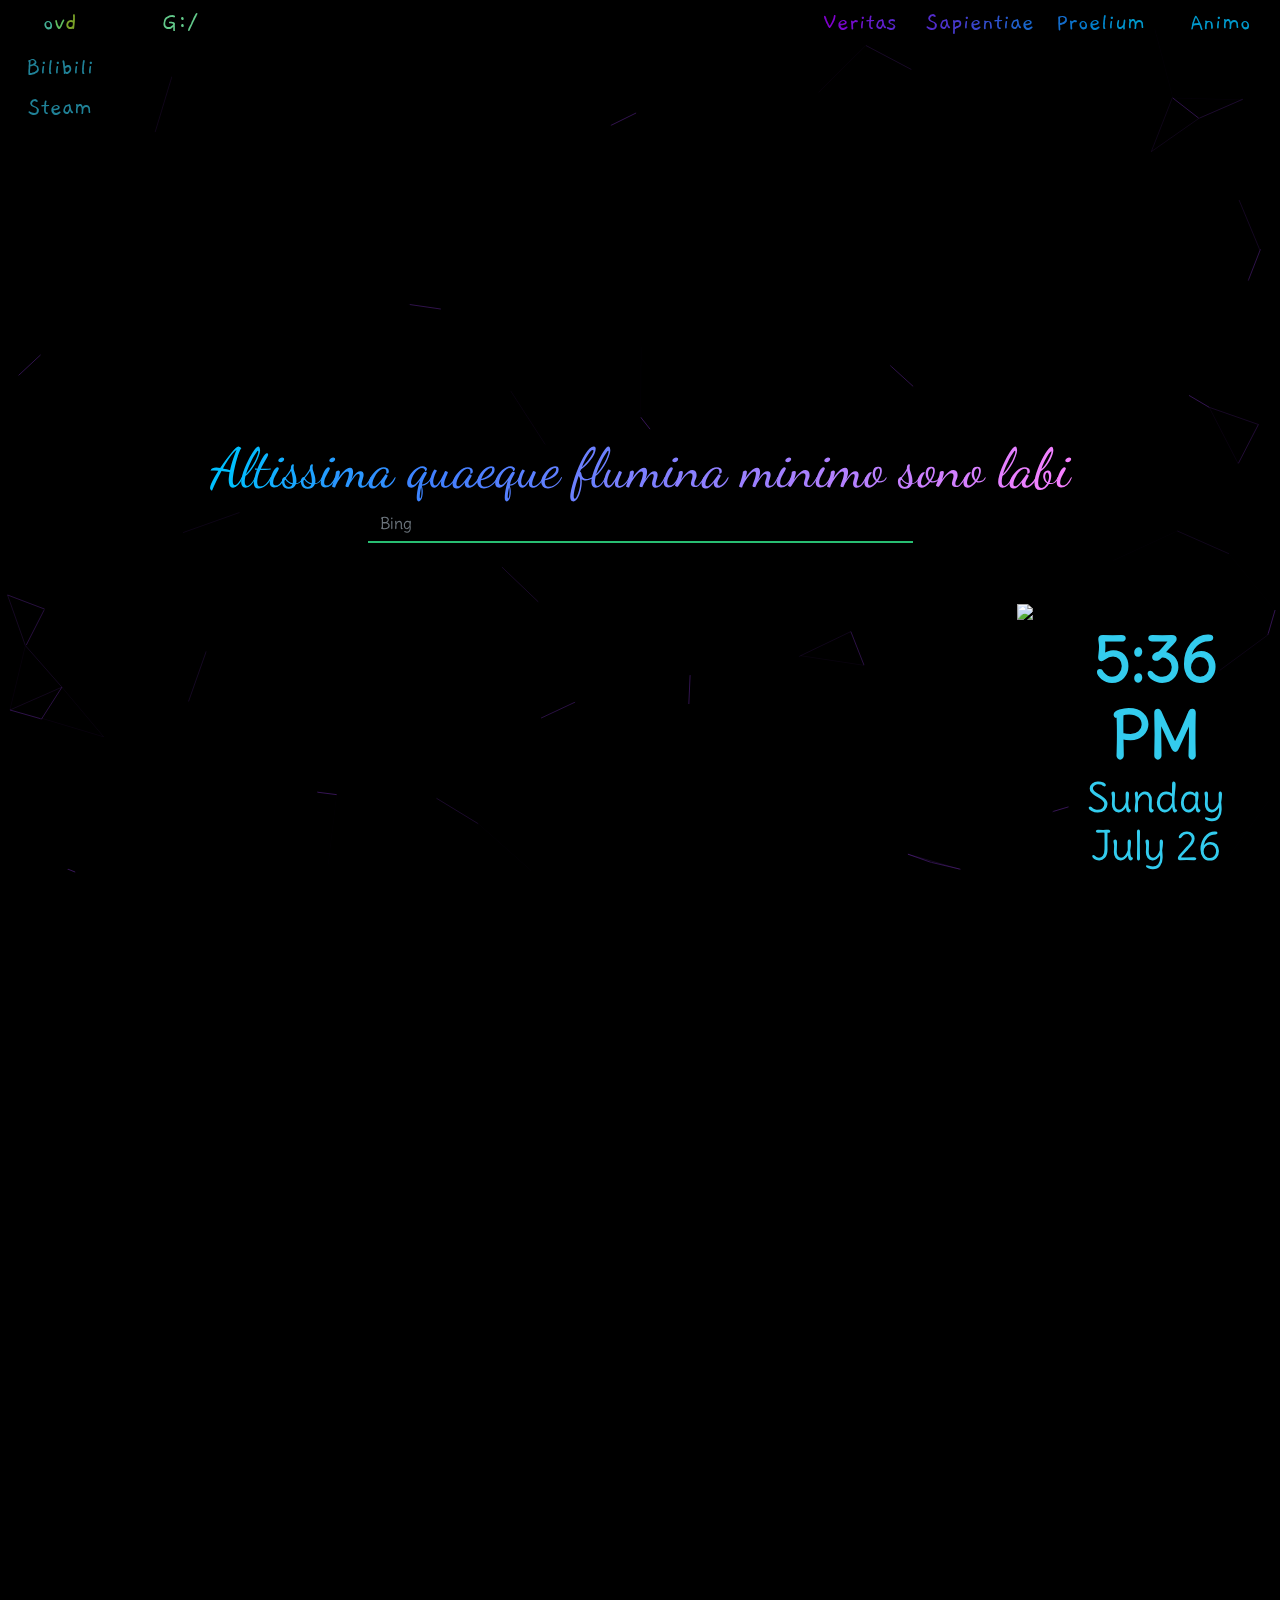
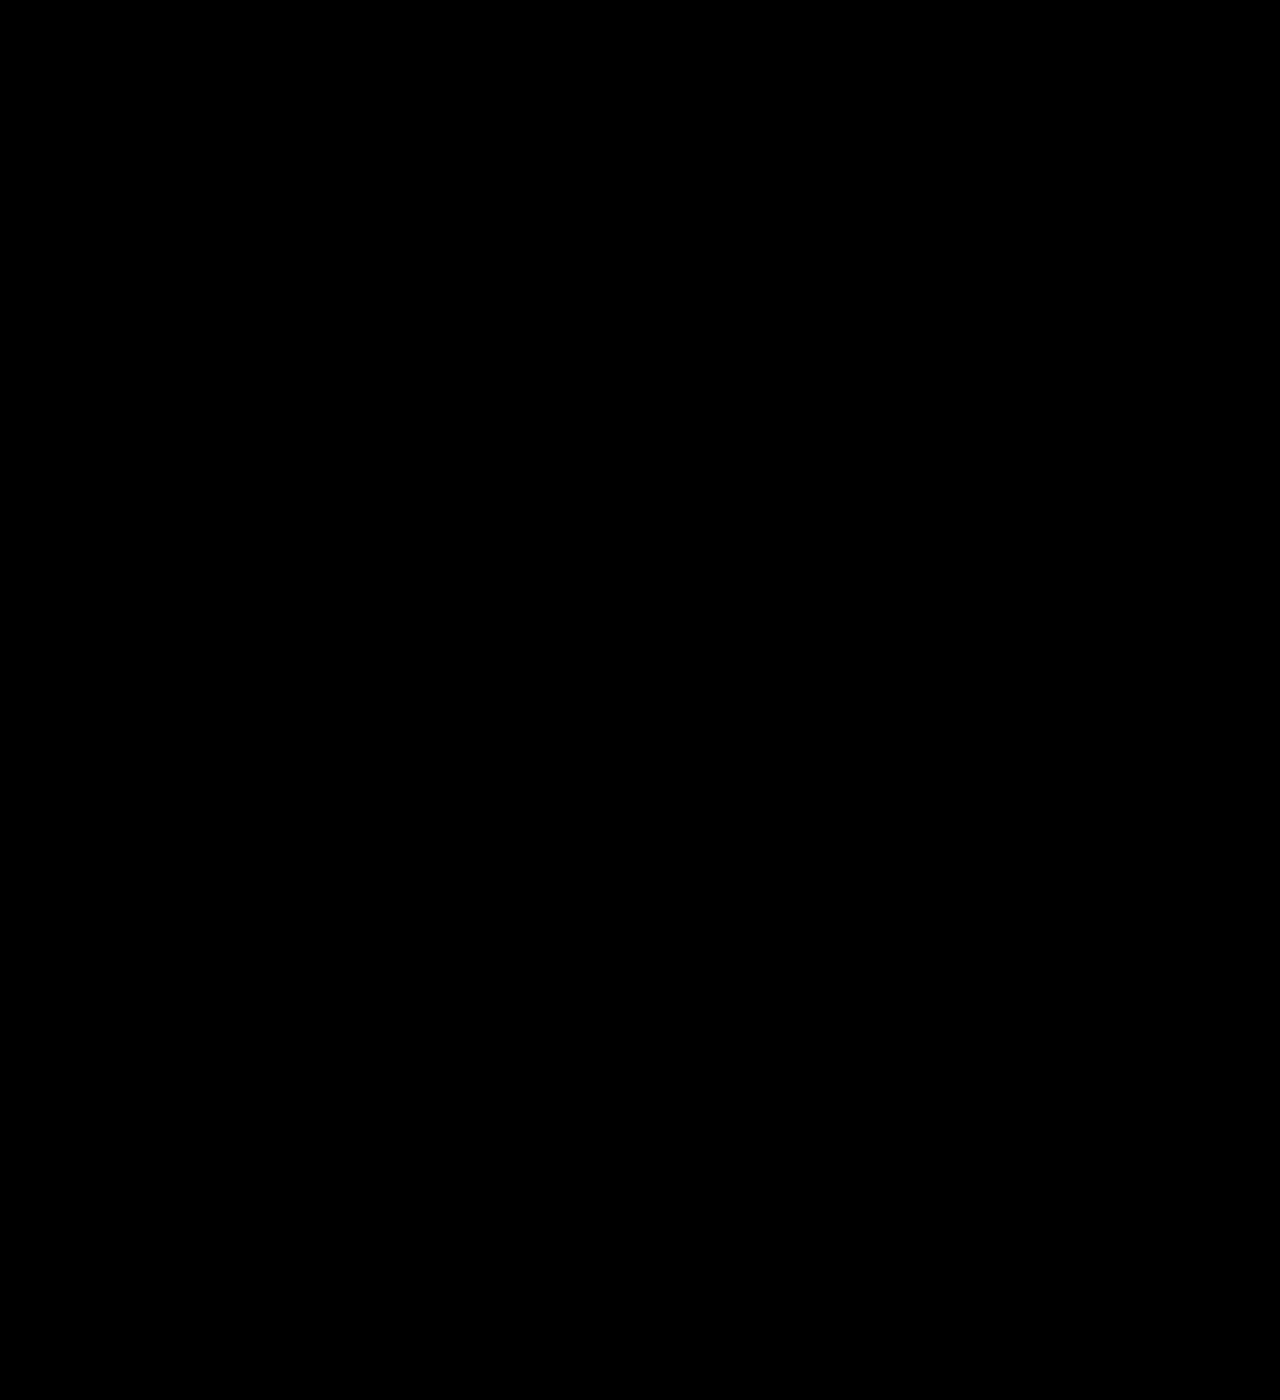
==== commit 119013aa: "6565654" ====
--- a/git-pedesis/index.html
+++ b/git-pedesis/index.html
@@ -1,11 +1,12 @@
 <!DOCTYPE html>
 <html lang="en" >
 <head>
-  <title>wdovd beta v2.1.2107</title>
+  <title>wdovd beta v4.5.6118</title>
   <link rel='stylesheet' href='jquery.fullPage.css'>
   <link rel='stylesheet' href=https://fonts.font.im/css?family=Dancing+Script>
   <link href="https://fonts.font.im/css?family=Gaegu" rel="stylesheet">
 <link rel='stylesheet' href='bootstrap.min.css'>
+<link rel="Shortcut Icon" href="https://img.icons8.com/nolan/256/battle-net.png" type="image/x-icon" />
 <link href="https://fonts.font.im/css?family=Delius" rel="stylesheet">
   <link rel="stylesheet" href="style.css">
   <link rel="stylesheet" href="yle.css">
@@ -13,6 +14,21 @@
 
 </head>
 <body>
+  
+  <script type="text/javascript">
+    
+        var bodyBgs = [];
+        bodyBgs[0] = "https://i.loli.net/2020/11/08/BZcUwJoa3CDn8VY.jpg";
+        bodyBgs[1] = "https://i.loli.net/2020/11/08/Qmy6dDkxbtrOeBG.jpg";
+        bodyBgs[2] = "https://i.loli.net/2020/11/08/PaIj83ZnVUziQcY.jpg";
+        bodyBgs[3] = "https://kyun.ltyuanfang.cn/tc/2020/10/25/e81732262036d.jpg";
+        bodyBgs[4] = "https://i.loli.net/2020/11/08/3dhzqGnlobH5ysC.jpg";
+
+        var randomBgIndex = Math.round( Math.random() * 4 );
+
+
+        document.write('<style>body{background:#000 url(' + bodyBgs[randomBgIndex] + ') no-repeat center 0% / cover}</style>');
+    </script>
 
 
 
